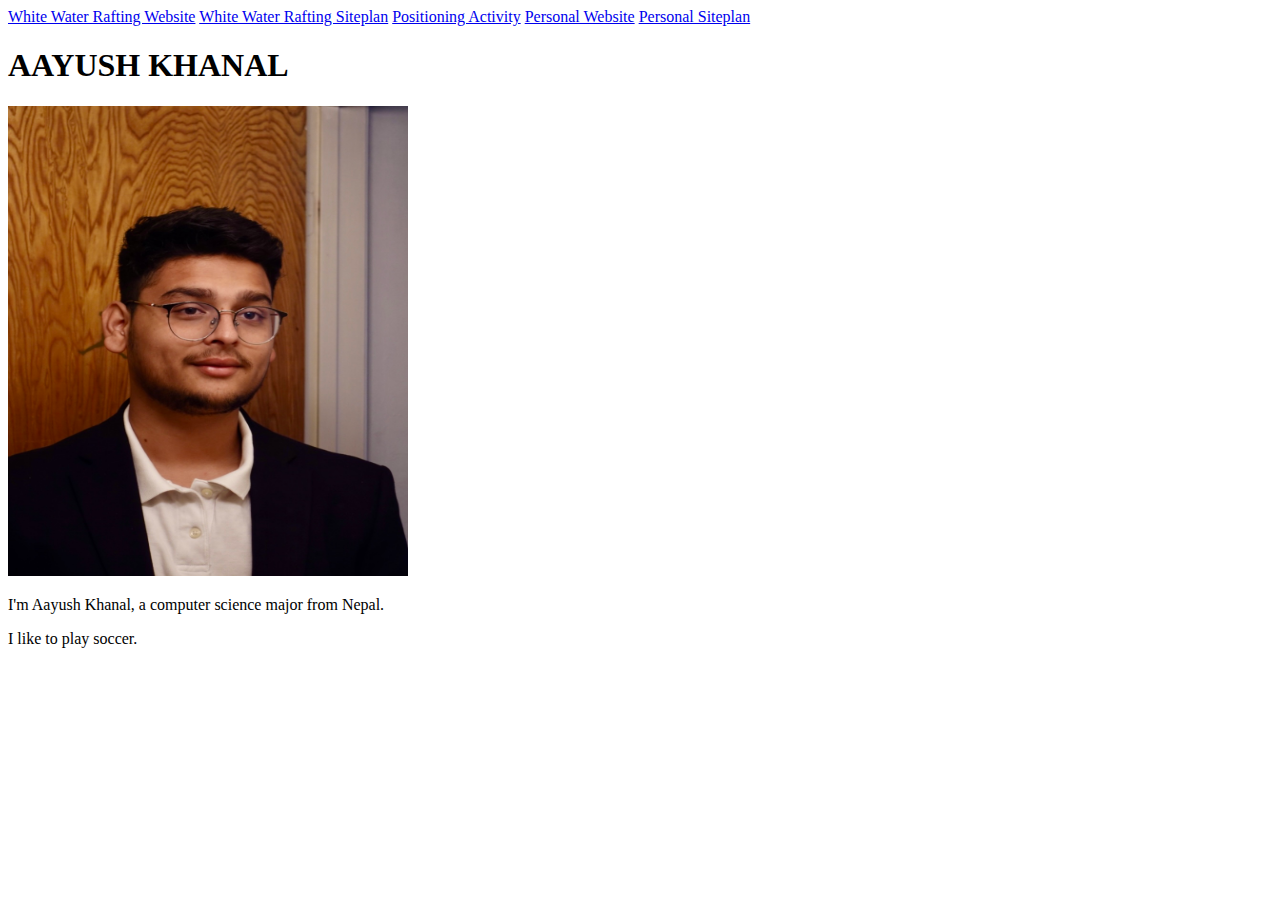
==== index.html @ 9c80bbe5 "wdd130 added" ====
<!DOCTYPE html>
<html lang="en">
<head>
    <meta charset="UTF-8">
    <meta name="viewport" content="width=device-width, initial-scale=1.0">
    <title>WDD130 | Home</title>
</head>
<body>
    <nav>
    <a href="wwr/index.html">White Water Rafting Website</a>
    <a href="wwr/site-plan-rafting.html">White Water Rafting Siteplan</a>
    <a href="positioning.html">Positioning Activity</a>
    <a href="#">Personal Website</a>
    <a href="#" <!--target="_blank"-->Personal Siteplan</a>
</nav> 
    <h1>AAYUSH KHANAL</h1>
    <img src="photo.jpg" alt="Image of me" width="400" height="470">
    <p>I'm Aayush Khanal, a computer science major from Nepal.</p>
    <p>I like to play soccer.</p>
</body>
</html>
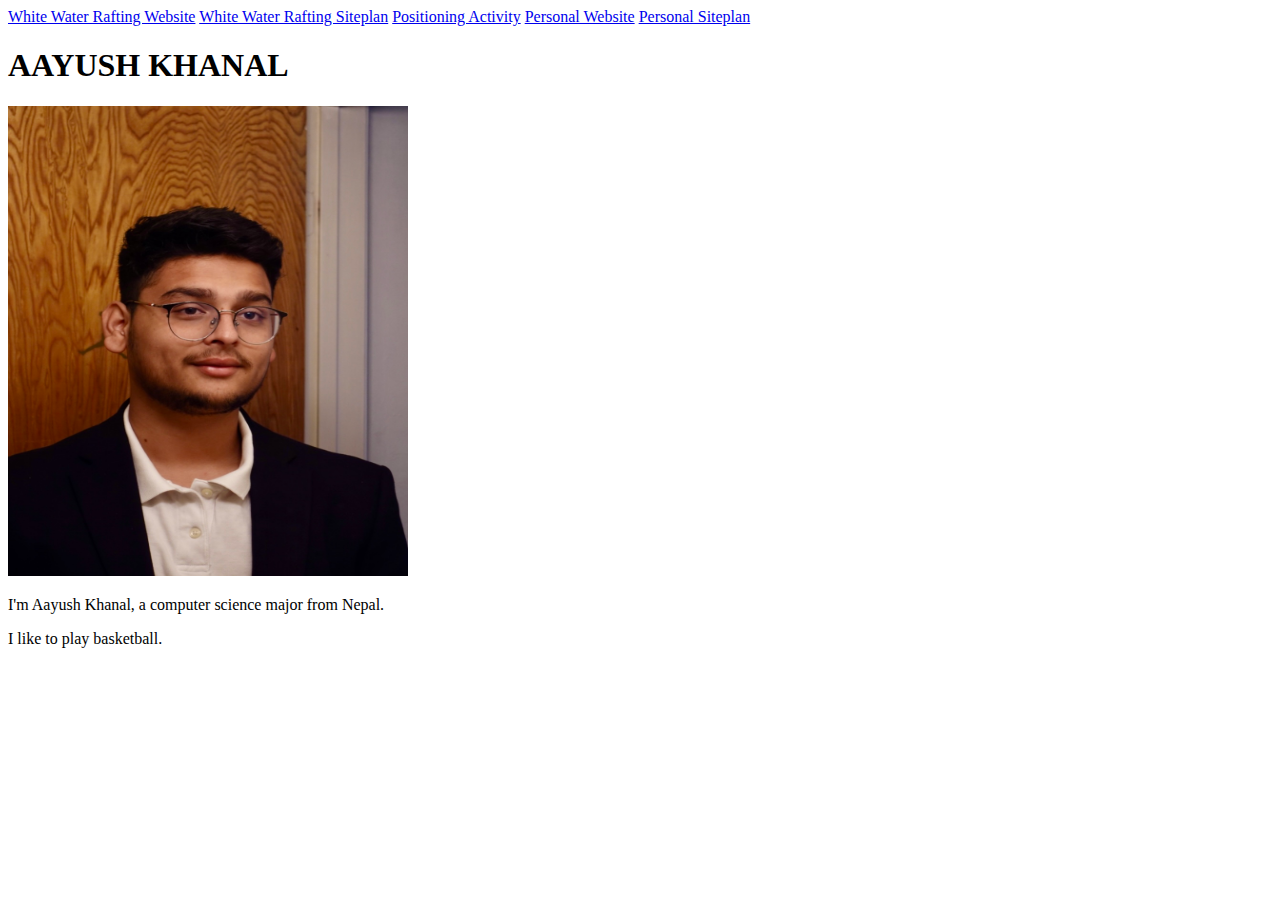
==== commit 80f29f22: "edited a paragraph" ====
--- a/index.html
+++ b/index.html
@@ -16,6 +16,6 @@
     <h1>AAYUSH KHANAL</h1>
     <img src="photo.jpg" alt="Image of me" width="400" height="470">
     <p>I'm Aayush Khanal, a computer science major from Nepal.</p>
-    <p>I like to play soccer.</p>
+    <p>I like to play basketball.</p>
 </body>
 </html>
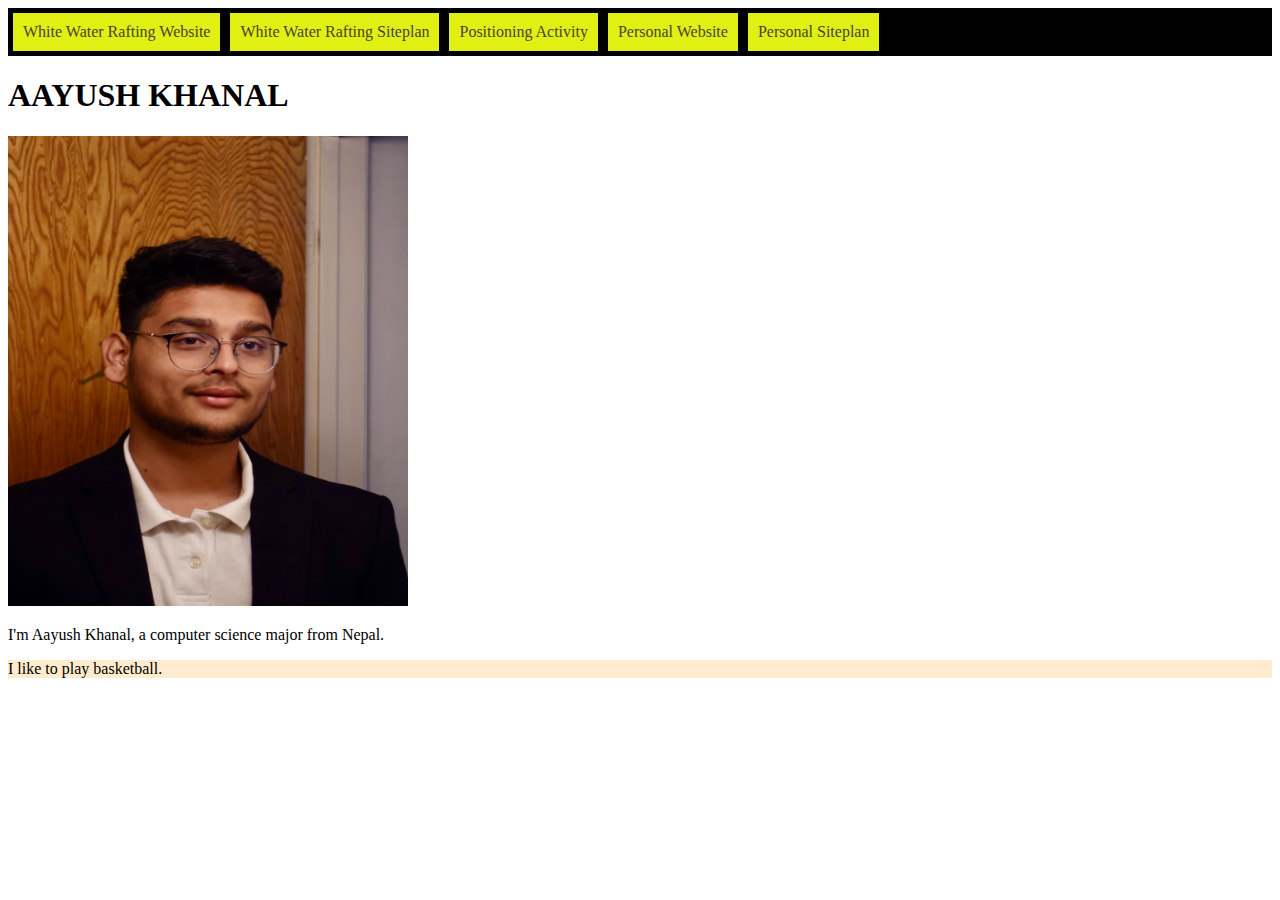
==== commit 10fd9e90: "week03 classroom" ====
--- a/index.html
+++ b/index.html
@@ -4,11 +4,12 @@
     <meta charset="UTF-8">
     <meta name="viewport" content="width=device-width, initial-scale=1.0">
     <title>WDD130 | Home</title>
+    <link href="portal.css" rel="stylesheet">
 </head>
 <body>
-    <nav>
+    <nav id="primary">
     <a href="wwr/index.html">White Water Rafting Website</a>
-    <a href="wwr/site-plan-rafting.html">White Water Rafting Siteplan</a>
+    <a class="new" href="wwr/site-plan-rafting.html">White Water Rafting Siteplan</a>
     <a href="positioning.html">Positioning Activity</a>
     <a href="#">Personal Website</a>
     <a href="#" <!--target="_blank"-->Personal Siteplan</a>
@@ -16,6 +17,6 @@
     <h1>AAYUSH KHANAL</h1>
     <img src="photo.jpg" alt="Image of me" width="400" height="470">
     <p>I'm Aayush Khanal, a computer science major from Nepal.</p>
-    <p>I like to play basketball.</p>
+    <p class="background">I like to play basketball.</p>
 </body>
 </html>
--- a/portal.css
+++ b/portal.css
@@ -0,0 +1,24 @@
+a{
+    background-color: rgb(225, 240, 19);
+    color: rgb(71,68,43);
+    text-decoration: none;
+    padding: 10px;
+    margin: 5px;
+}
+
+nav{
+    display: flex;
+    background-color: bisque;
+}
+
+.background{
+    background-color: blanchedalmond;
+}
+ 
+#primary{
+    background-color: black;
+}
+
+.new:hover{
+    background-color: rgba(218, 110, 39, 0.857);
+}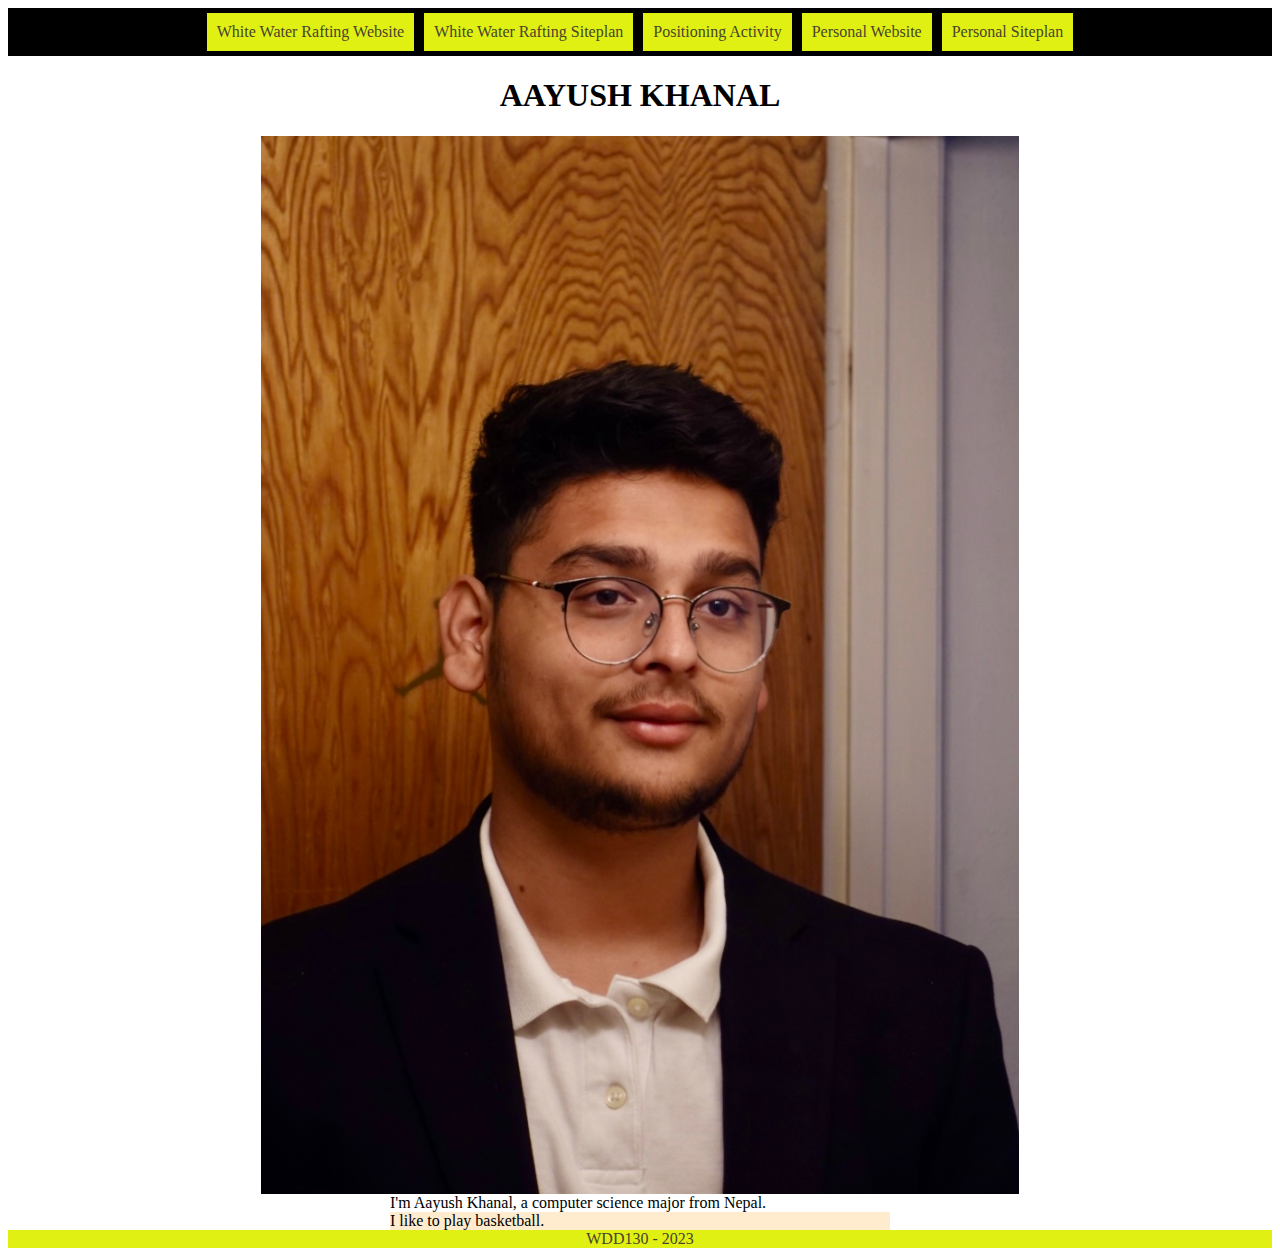
==== commit 9b68f306: "updated" ====
--- a/index.html
+++ b/index.html
@@ -1,22 +1,30 @@
 <!DOCTYPE html>
 <html lang="en">
-<head>
-    <meta charset="UTF-8">
-    <meta name="viewport" content="width=device-width, initial-scale=1.0">
+  <head>
+    <meta charset="UTF-8" />
+    <meta name="viewport" content="width=device-width, initial-scale=1.0" />
     <title>WDD130 | Home</title>
-    <link href="portal.css" rel="stylesheet">
-</head>
-<body>
-    <nav id="primary">
-    <a href="wwr/index.html">White Water Rafting Website</a>
-    <a class="new" href="wwr/site-plan-rafting.html">White Water Rafting Siteplan</a>
-    <a href="positioning.html">Positioning Activity</a>
-    <a href="#">Personal Website</a>
-    <a href="#" <!--target="_blank"-->Personal Siteplan</a>
-</nav> 
-    <h1>AAYUSH KHANAL</h1>
-    <img src="photo.jpg" alt="Image of me" width="400" height="470">
-    <p>I'm Aayush Khanal, a computer science major from Nepal.</p>
-    <p class="background">I like to play basketball.</p>
-</body>
+    <link href="portal.css" rel="stylesheet" />
+  </head>
+  <body>
+    <div id="content">
+      <header>
+        <nav id="primary">
+          <a href="wwr/index.html">White Water Rafting Website</a>
+          <a class="new" href="wwr/site-plan-rafting.html"
+            >White Water Rafting Siteplan</a>
+          <a href="positioning.html">Positioning Activity</a>
+          <a href="#">Personal Website</a>
+          <a href="#" <!--target="_blank" -->Personal Siteplan</a>
+        </nav>
+      </header>
+      <h1>AAYUSH KHANAL</h1>
+      <img src="photo.jpg" alt="Image of me" />
+      <p>I'm Aayush Khanal, a computer science major from Nepal.</p>
+      <p class="background">I like to play basketball.</p>
+      <footer>
+        <p>WDD130 - 2023</p>
+      </footer>
+    </div>
+  </body>
 </html>
--- a/portal.css
+++ b/portal.css
@@ -8,17 +8,48 @@
 
 nav{
     display: flex;
-    background-color: bisque;
+    justify-content: center;
+    background-color: black;
 }
 
 .background{
     background-color: blanchedalmond;
 }
  
-#primary{
+#content{
+    background-color: white;
+    max-width: 1600px;
+    
+}
+/* #primary{
     background-color: black;
+} */
+
+a:hover{
+    background-color: rgba(218, 110, 39, 0.857);
+    color: white;
 }
 
-.new:hover{
-    background-color: rgba(218, 110, 39, 0.857);
+img{
+    width: 60%;
+    display: block;
+    margin: 0 auto;
+}
+
+h1{
+    text-align: center;
+    font-size: 2em;
+}
+
+p{
+    width: 500px;
+    margin: 0 auto;
+}
+
+footer p{
+    width: 100%;
+    text-align: center;
+    background-color: rgb(225, 240, 19);
+    color: rgb(71,68,43);
+    text-decoration: none;
 }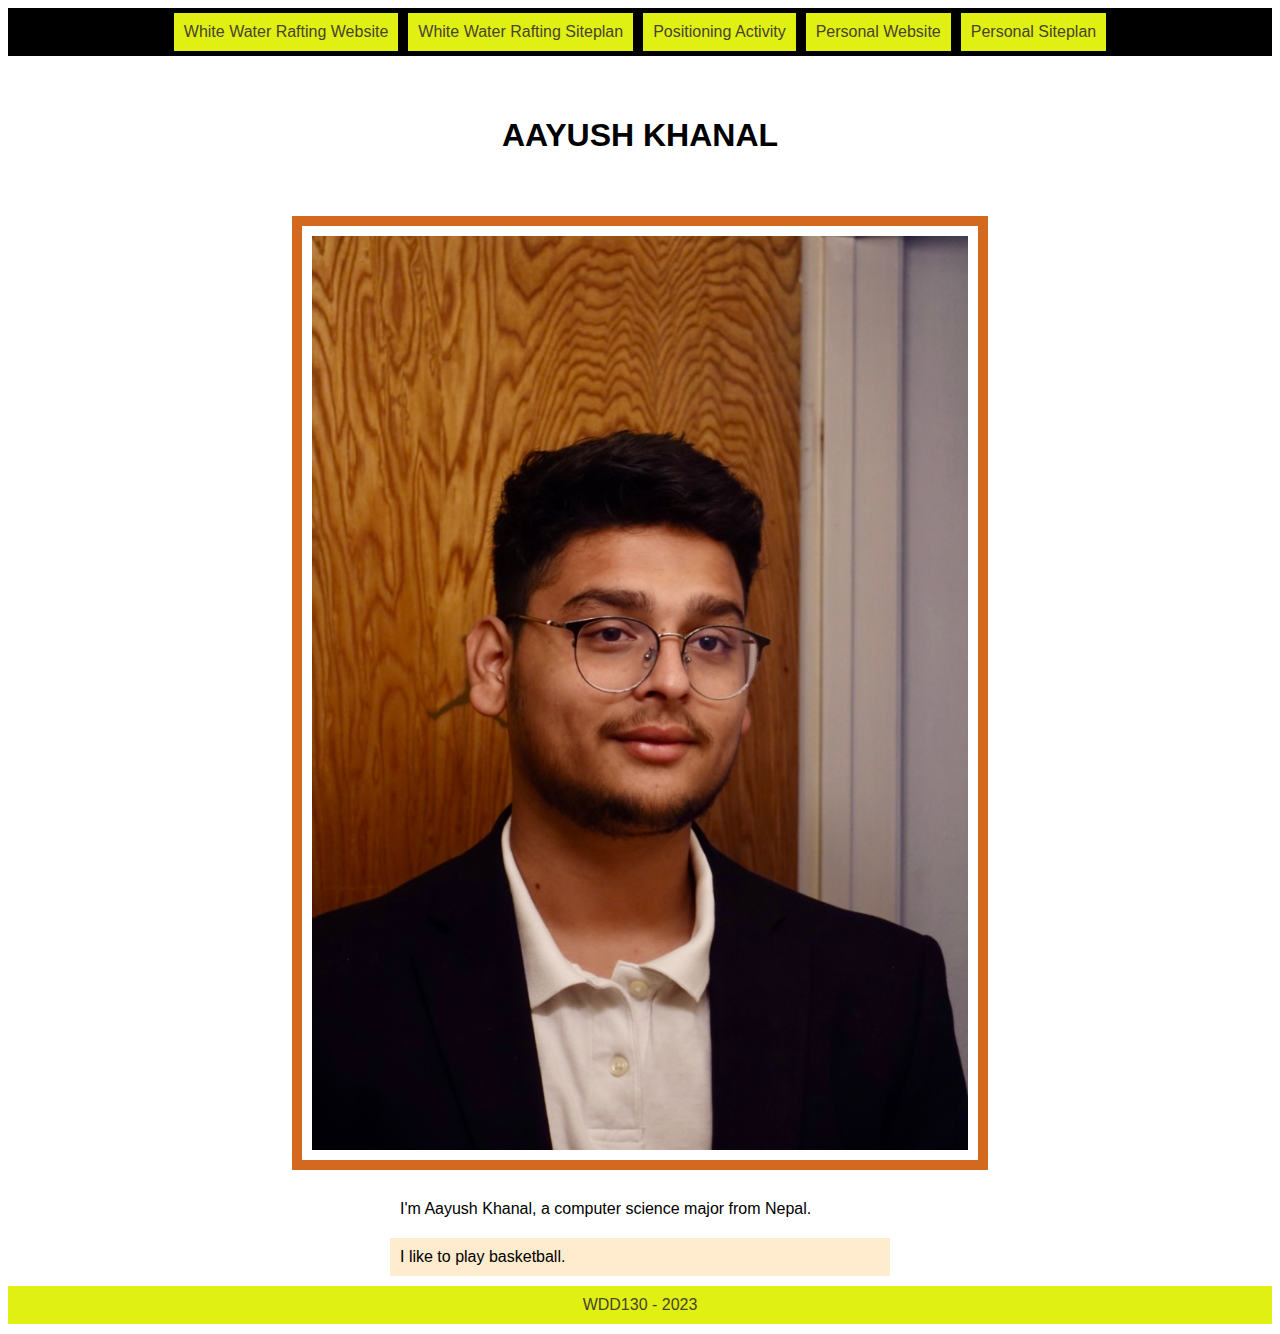
==== commit f36d5fcc: "updated oct 28" ====
--- a/index.html
+++ b/index.html
@@ -15,7 +15,7 @@
             >White Water Rafting Siteplan</a>
           <a href="positioning.html">Positioning Activity</a>
           <a href="#">Personal Website</a>
-          <a href="#" <!--target="_blank" -->Personal Siteplan</a>
+          <a href="townView/site-plan.html"<!--target="_blank" -->Personal Siteplan</a>
         </nav>
       </header>
       <h1>AAYUSH KHANAL</h1>
--- a/portal.css
+++ b/portal.css
@@ -1,3 +1,5 @@
+
+
 a{
     background-color: rgb(225, 240, 19);
     color: rgb(71,68,43);
@@ -6,6 +8,9 @@
     margin: 5px;
 }
 
+body{
+    font-family: Roboto, Verdana , sans-serif;
+}
 nav{
     display: flex;
     justify-content: center;
@@ -31,19 +36,25 @@
 }
 
 img{
-    width: 60%;
+    width: 55%;
     display: block;
-    margin: 0 auto;
+    margin: 20px auto;
+    border: 10px solid chocolate;
+    padding: 10px ;
+    box-sizing: border-box;
 }
 
 h1{
     text-align: center;
     font-size: 2em;
+    padding: 40px;
 }
 
 p{
     width: 500px;
-    margin: 0 auto;
+    margin: 10px auto;
+    padding: 10px;
+    box-sizing: border-box;
 }
 
 footer p{
